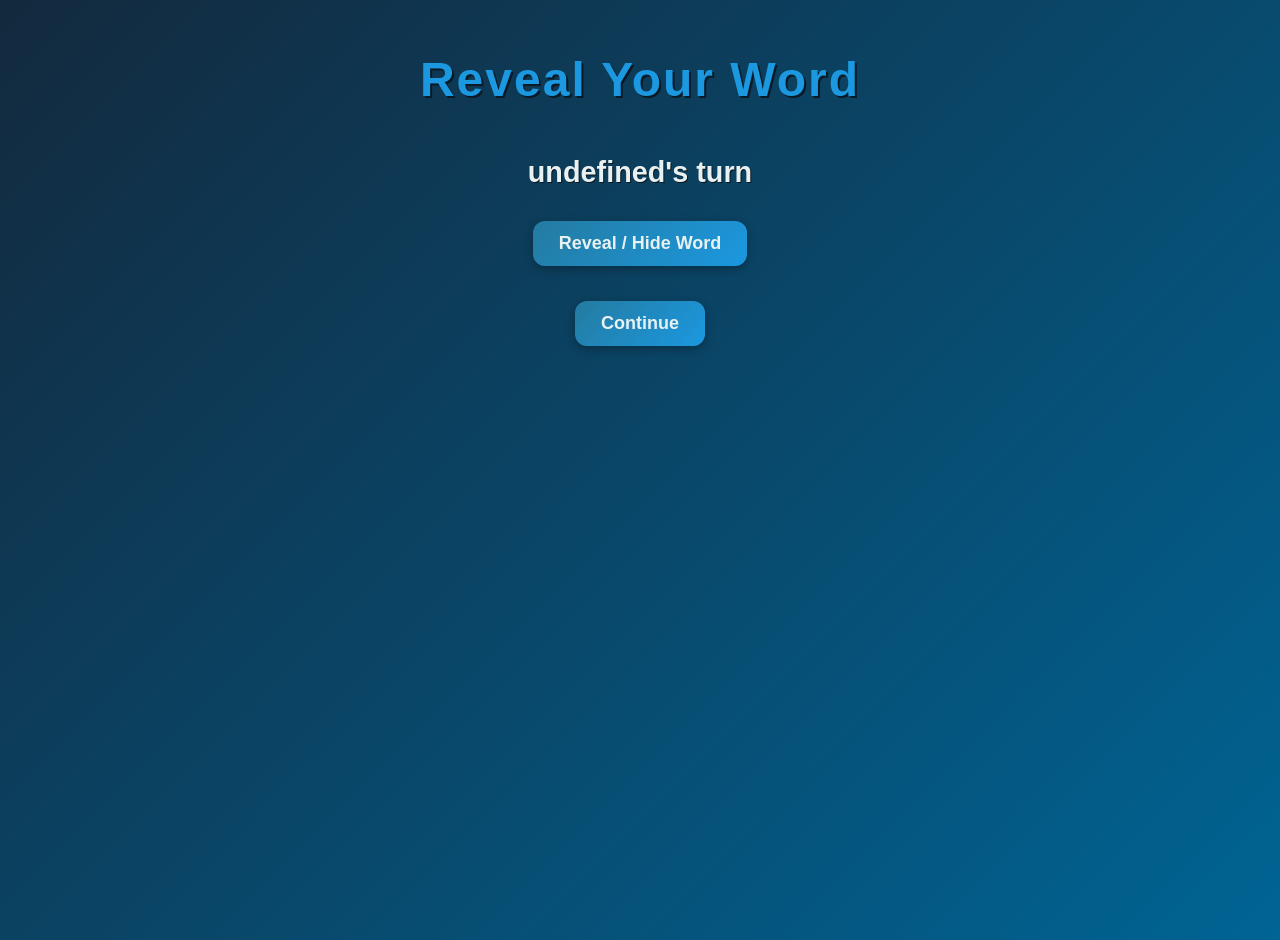
==== game.html @ 59945c17 "Initial Commit" ====
<!DOCTYPE html>
<html>
<head>
  <title>Reveal Words</title>
  <link rel="stylesheet" href="style.css">
</head>
<body>
  <h1>Reveal Your Word</h1>
  <div id="wordScreen">
    <h2 id="currentPlayer"></h2>
    <button onclick="toggleWord()">Reveal / Hide Word</button>
    <p id="word" class="hidden"></p>
    <div id="cardImageContainer" class="hidden"></div>
    <button onclick="nextPlayer()">Continue</button>
  </div>

  <script>
    let cards = [];
    let players = JSON.parse(localStorage.getItem("players") || "[]");
    let assignments = [];
    let currentPlayerIndex = 0;
    let imposterIndex;

    async function loadCards() {
      const response = await fetch("cards.json");
      cards = await response.json();
      startRound();
    }

    function startRound() {
      const sharedCard = cards[Math.floor(Math.random() * cards.length)];
      const sharedWord = sharedCard.name;
      const sharedKey = sharedCard.key;

      assignments = new Array(players.length).fill({ word: sharedWord, key: sharedKey });
      imposterIndex = Math.floor(Math.random() * players.length);
      assignments[imposterIndex] = { word: "You are the imposter!", key: "imposter" };

      localStorage.setItem("imposterIndex", imposterIndex);
      localStorage.setItem("assignments", JSON.stringify(assignments));
      
      showPlayer();
    }

    function showPlayer() {
      const name = players[currentPlayerIndex];
      const { word } = assignments[currentPlayerIndex];

      document.getElementById("currentPlayer").innerText = `${name}'s turn`;
      document.getElementById("word").innerText = word;
      document.getElementById("word").classList.add("hidden");

      const container = document.getElementById("cardImageContainer");
      container.innerHTML = "";
      container.classList.add("hidden");
    }

    function toggleWord() {
      const { key } = assignments[currentPlayerIndex];
      const container = document.getElementById("cardImageContainer");

      document.getElementById("word").classList.toggle("hidden");
      container.classList.toggle("hidden");

      const img = document.createElement("img");
      img.alt = "Card image";
      img.classList.add("card-reveal");

      if (key === "imposter") {
        img.classList.add("card-imposter");
      } else {
        img.classList.add("card-normal");
      }

      const fileName = key === "imposter"
        ? "imposter.png"
        : key.toLowerCase().replace(/[\s\.\-]/g, "-") + ".png";

      img.src = "cards-150/" + fileName;
      container.innerHTML = "";
      container.appendChild(img);
    }

    function nextPlayer() {
      currentPlayerIndex++;
      if (currentPlayerIndex < players.length) {
        showPlayer();
      } else {
        window.location.href = "reveal.html"; // go to reveal screen instead of result
      }
    }

    loadCards();
  </script>
</body>
</html>
---- style.css ----
body {
  font-family: 'Trebuchet MS', sans-serif;
  text-align: center;
  background: linear-gradient(135deg, #13293D, #006494);
  color: #E8F1F2;
  margin: 0;
  padding: 20px;
  min-height: 100vh;
  display: flex;
  flex-direction: column;
  justify-content: flex-start;
  align-items: center;
}

h1 {
  font-size: 3rem;
  color: #1B98E0;
  text-shadow: 2px 2px #0b1a26;
  margin-bottom: 25px;
  letter-spacing: 2px;
  font-weight: bold;
}

h2 {
  color: #E8F1F2;
  margin-bottom: 12px;
  text-shadow: 1px 1px #0a171f;
  font-size: 1.8rem;
}

ul {
  list-style: none;
  padding: 0;
  width: 100%;
  max-width: 300px;
  margin: auto;
}

ul li {
  background: #247BA0;
  margin: 6px 0;
  padding: 10px 14px;
  border-radius: 10px;
  font-weight: bold;
  color: #E8F1F2;
  border: 2px solid #1B98E0;
  box-shadow: 0 2px 5px rgba(0,0,0,0.25);
}

input {
  padding: 12px;
  margin: 8px;
  font-size: 16px;
  border-radius: 10px;
  border: 2px solid #1B98E0;
  background: #13293D;
  color: #E8F1F2;
  width: 250px;
  outline: none;
}

input:focus {
  border-color: #1B98E0;
  box-shadow: 0 0 10px #1B98E0;
}

button {
  padding: 12px 26px;
  margin: 20px 0;
  font-size: 18px;
  font-weight: bold;
  border-radius: 12px;
  border: none;
  cursor: pointer;
  background: linear-gradient(135deg, #247BA0, #1B98E0);
  color: #E8F1F2;
  transition: 0.2s;
  box-shadow: 0 3px 10px rgba(0,0,0,0.3);
}

button:hover {
  transform: scale(1.07);
  box-shadow: 0 0 15px #1B98E0;
}

#word {
  font-size: 2.2rem;
  font-weight: bold;
  margin-top: 25px;
  margin-bottom: 15px;
  color: #E8F1F2;
  text-shadow: 2px 2px #0b1a26;
}

#cardImage {
  width: 220px;
  margin-top: 10px;
  margin-bottom: 25px;
  border: 4px solid #1B98E0;
  border-radius: 12px;
  box-shadow: 0 0 25px rgba(0,0,0,0.4);
  transition: transform 0.3s ease;
}

#cardImage:hover {
  transform: rotate(-3deg) scale(1.05);
}

#resultScreen h2 {
  font-size: 2.5rem;
  color: #E8F1F2;
  text-shadow: 2px 2px #000;
}

#imposter {
  font-size: 2rem;
  color: #13293D;
  background: #E8F1F2;
  padding: 12px 25px;
  border-radius: 12px;
  border: 3px solid #1B98E0;
  display: inline-block;
  margin-top: 20px;
  font-weight: bold;
}

.hidden {
  display: none;
}

#wordScreen {
  display: flex;
  flex-direction: column;
  align-items: center;
  width: 100%;
}

#wordScreen button:first-of-type {
  margin-bottom: 20px;
}

#word {
  margin-top: 15px;
  margin-bottom: 15px;
}

#cardImage {
  display: block;
  margin-top: 10px;
  margin-bottom: 25px;
}

#wordScreen button:last-of-type {
  margin-top: 15px;
  align-self: center;
}

@keyframes flipReveal {
  0% {
    transform: rotateY(90deg) scale(0.8);
    opacity: 0;
  }
  100% {
    transform: rotateY(0deg) scale(1);
    opacity: 1;
  }
}

@keyframes pulseImposter {
  0% {
    box-shadow: 0 0 20px #ff0000;
    transform: scale(1);
  }
  50% {
    box-shadow: 0 0 40px #ff4444;
    transform: scale(1.05);
  }
  100% {
    box-shadow: 0 0 20px #ff0000;
    transform: scale(1);
  }
}

@keyframes pulseCard {
  0% {
    box-shadow: 0 0 20px #1B98E0;
    transform: scale(1);
  }
  50% {
    box-shadow: 0 0 40px #66ccff;
    transform: scale(1.05);
  }
  100% {
    box-shadow: 0 0 20px #1B98E0;
    transform: scale(1);
  }
}

.card-reveal {
  animation: flipReveal 0.6s ease forwards;
}

.card-imposter {
  animation: pulseImposter 1.5s infinite;
  border-color: #ff4444;
}

.card-normal {
  animation: pulseCard 1.5s infinite;
}


.card-reveal {
  animation: flipReveal 0.6s ease forwards;
  transform-origin: center;
  backface-visibility: hidden;
}

.card-imposter {
  animation: pulseImposter 1.5s infinite;
  border-color: #ff4444 !important;
}

.card-normal {
  animation: pulseCard 1.5s infinite;
}

@keyframes flipReveal {
  0% {
    transform: rotateY(90deg) scale(0.8);
    opacity: 0;
  }
  100% {
    transform: rotateY(0deg) scale(1);
    opacity: 1;
  }
}

@keyframes pulseImposter {
  0% {
    box-shadow: 0 0 20px #ff0000;
    transform: scale(1);
  }
  50% {
    box-shadow: 0 0 40px #ff4444;
    transform: scale(1.05);
  }
  100% {
    box-shadow: 0 0 20px #ff0000;
    transform: scale(1);
  }
}

@keyframes pulseCard {
  0% {
    box-shadow: 0 0 20px #1B98E0;
    transform: scale(1);
  }
  50% {
    box-shadow: 0 0 40px #66ccff;
    transform: scale(1.05);
  }
  100% {
    box-shadow: 0 0 20px #1B98E0;
    transform: scale(1);
  }
}
#cardImageContainer img {
  max-width: 220px;   /* same as your normal card size */
  height: auto;       /* keep aspect ratio */
  margin-top: 10px;
  margin-bottom: 25px;
  border: 4px solid #1B98E0;
  border-radius: 12px;
  box-shadow: 0 0 25px rgba(0,0,0,0.4);
}

.imposter-name {
  font-size: 2rem;
  color: #ff4444;
  font-weight: bold;
  background: #fff;
  padding: 10px 20px;
  border-radius: 12px;
  border: 3px solid #ff4444;
  display: inline-block;
  margin-top: 20px;
}

.shared-card {
  font-size: 1.8rem;
  color: #E8F1F2;
  margin-top: 10px;
  text-shadow: 1px 1px #000;
}

button {
  padding: 12px 26px;
  margin: 20px 10px;
  font-size: 18px;
  font-weight: bold;
  border-radius: 12px;
  border: none;
  cursor: pointer;
  background: linear-gradient(135deg, #247BA0, #1B98E0);
  color: #E8F1F2;
  transition: 0.2s;
  box-shadow: 0 3px 10px rgba(0,0,0,0.3);
}

button:hover {
  transform: scale(1.07);
  box-shadow: 0 0 15px #1B98E0;
}
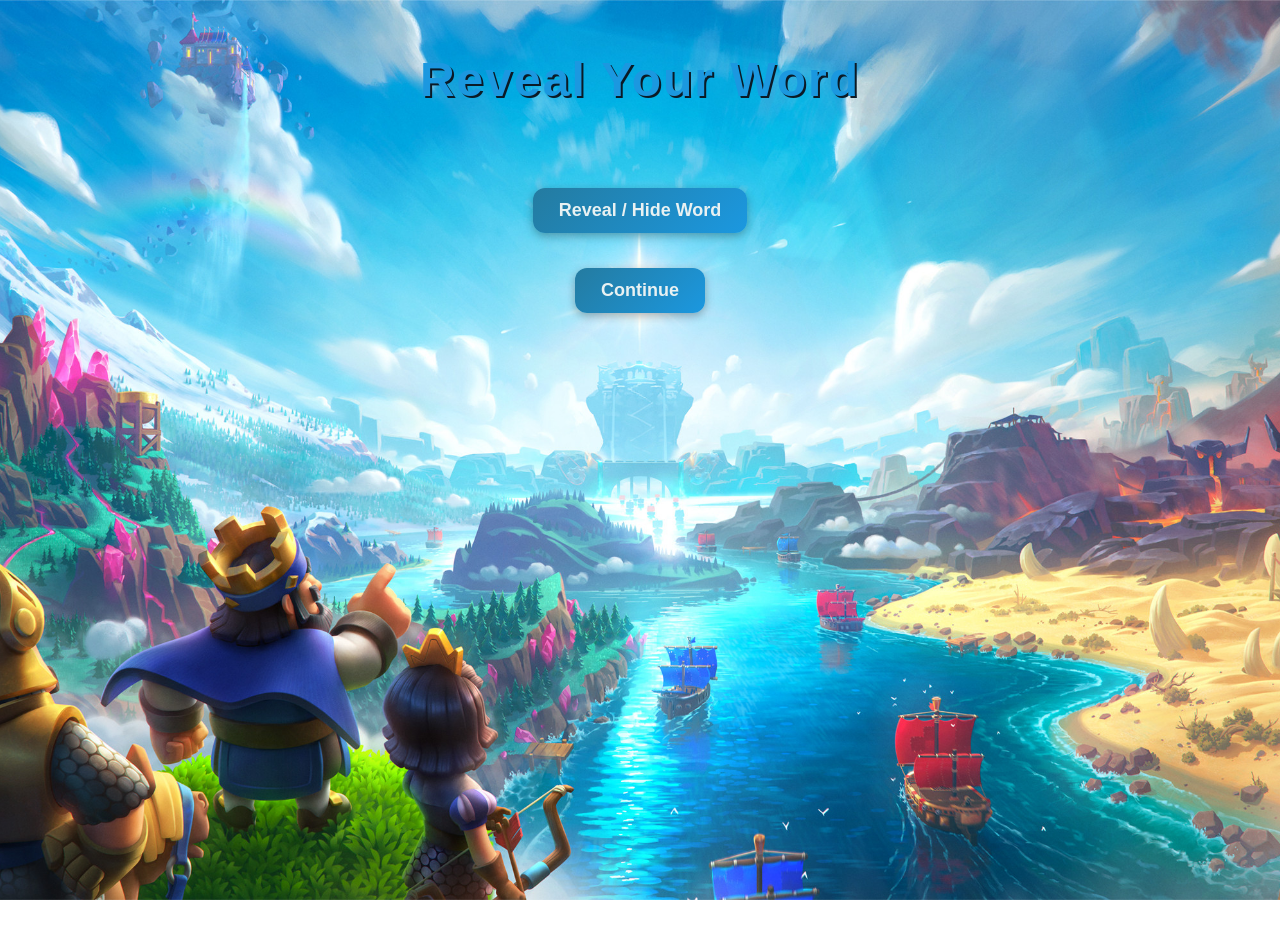
==== commit 64ae9f80: "Visuals" ====
--- a/game.html
+++ b/game.html
@@ -2,9 +2,10 @@
 <html>
 <head>
   <title>Reveal Words</title>
+  <link rel="icon" type="image/png" href="favicon.png">
   <link rel="stylesheet" href="style.css">
 </head>
-<body>
+<body class="game-background">
   <h1>Reveal Your Word</h1>
   <div id="wordScreen">
     <h2 id="currentPlayer"></h2>
@@ -19,7 +20,6 @@
     let players = JSON.parse(localStorage.getItem("players") || "[]");
     let assignments = [];
     let currentPlayerIndex = 0;
-    let imposterIndex;
 
     async function loadCards() {
       const response = await fetch("cards.json");
@@ -32,13 +32,26 @@
       const sharedWord = sharedCard.name;
       const sharedKey = sharedCard.key;
 
-      assignments = new Array(players.length).fill({ word: sharedWord, key: sharedKey });
-      imposterIndex = Math.floor(Math.random() * players.length);
-      assignments[imposterIndex] = { word: "You are the imposter!", key: "imposter" };
+      const imposterCount = parseInt(localStorage.getItem("imposterCount") || "1");
+      const imposterIndexes = [];
 
-      localStorage.setItem("imposterIndex", imposterIndex);
+      while (imposterIndexes.length < imposterCount) {
+        const index = Math.floor(Math.random() * players.length);
+        if (!imposterIndexes.includes(index)) {
+          imposterIndexes.push(index);
+        }
+      }
+
+      assignments = players.map((_, i) => {
+        if (imposterIndexes.includes(i)) {
+          return { word: "You are the imposter!", key: "imposter" };
+        } else {
+          return { word: sharedWord, key: sharedKey };
+        }
+      });
+
       localStorage.setItem("assignments", JSON.stringify(assignments));
-      
+      localStorage.setItem("imposterIndexes", JSON.stringify(imposterIndexes));
       showPlayer();
     }
 
@@ -86,7 +99,7 @@
       if (currentPlayerIndex < players.length) {
         showPlayer();
       } else {
-        window.location.href = "reveal.html"; // go to reveal screen instead of result
+        window.location.href = "reveal.html";
       }
     }
 
--- a/style.css
+++ b/style.css
@@ -1,7 +1,8 @@
 body {
   font-family: 'Trebuchet MS', sans-serif;
   text-align: center;
-  background: linear-gradient(135deg, #13293D, #006494);
+  background: url("cards-150/background.png") no-repeat center center fixed;
+  background-size: cover;
   color: #E8F1F2;
   margin: 0;
   padding: 20px;
@@ -12,6 +13,8 @@
   align-items: center;
 }
 
+
+
 h1 {
   font-size: 3rem;
   color: #1B98E0;
@@ -112,6 +115,12 @@
   text-shadow: 2px 2px #000;
 }
 
+body.game-background {
+  background: url("cards-150/background2.png") no-repeat center center fixed;
+  background-size: cover;
+}
+
+
 #imposter {
   font-size: 2rem;
   color: #13293D;
